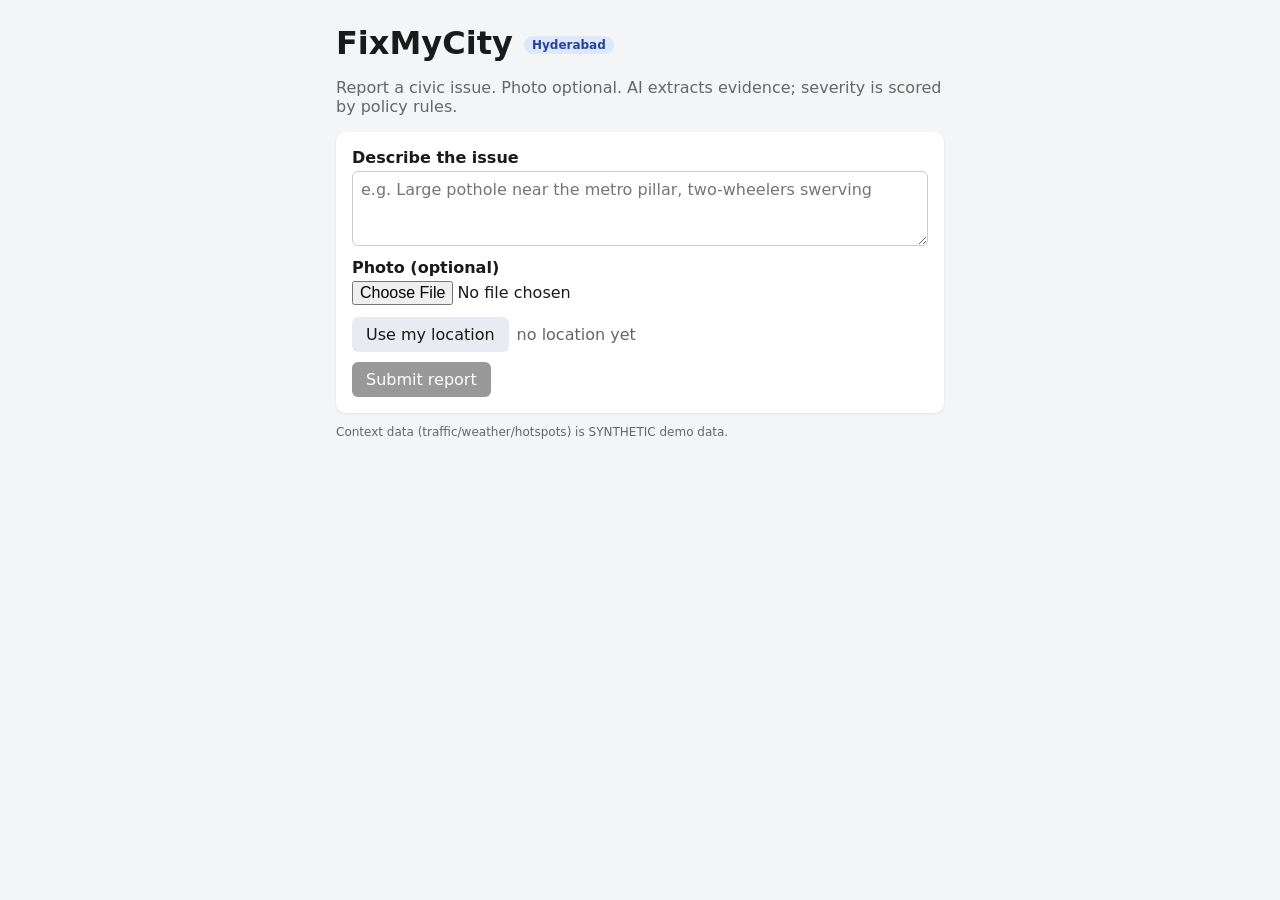
==== static/index.html @ 6e24a87e "feat: working MVP (verified golden path)" ====
<!DOCTYPE html>
<html lang="en">
<head>
<meta charset="utf-8">
<meta name="viewport" content="width=device-width, initial-scale=1">
<title>FixMyCity — Report a civic issue</title>
<link rel="stylesheet" href="/static/style.css">
</head>
<body>
<main class="wrap">
  <h1>FixMyCity <span class="tag">Hyderabad</span></h1>
  <p class="muted">Report a civic issue. Photo optional. AI extracts evidence; severity is scored by policy rules.</p>

  <form id="f">
    <label>Describe the issue
      <textarea name="text" rows="3" placeholder="e.g. Large pothole near the metro pillar, two-wheelers swerving"></textarea>
    </label>

    <label>Photo (optional)
      <input type="file" id="photo" accept="image/*" capture="environment">
    </label>
    <img id="preview" class="preview hidden" alt="photo preview">

    <div class="row">
      <button type="button" id="gps">Use my location</button>
      <span id="loc" class="muted">no location yet</span>
    </div>

    <button type="submit" id="submit" disabled>Submit report</button>
  </form>

  <div id="status" class="hidden"></div>
  <div id="ticket" class="ticket hidden"></div>
  <p class="muted small">Context data (traffic/weather/hotspots) is SYNTHETIC demo data.</p>
</main>

<script>
const qs = new URLSearchParams(location.search);
const site = qs.get('site');
let lat = null, lng = null, acc = null;

const $ = id => document.getElementById(id);

$('gps').onclick = () => {
  $('loc').textContent = 'locating…';
  navigator.geolocation.getCurrentPosition(
    p => { lat = p.coords.latitude; lng = p.coords.longitude; acc = p.coords.accuracy;
           $('loc').textContent = lat.toFixed(5) + ', ' + lng.toFixed(5) + ' (±' + Math.round(acc) + 'm)';
           $('submit').disabled = false; },
    e => { $('loc').textContent = 'location failed: ' + e.message; },
    {enableHighAccuracy: true, timeout: 10000});
};

$('photo').onchange = e => {
  const f = e.target.files[0];
  if (!f) { $('preview').classList.add('hidden'); return; }
  $('preview').src = URL.createObjectURL(f);
  $('preview').classList.remove('hidden');
};

$('f').onsubmit = async e => {
  e.preventDefault();
  const fd = new FormData();
  const t = e.target.text.value.trim();
  if (t) fd.append('text', t);
  const ph = $('photo').files[0];
  if (ph) fd.append('photo', ph);
  if (!t && !ph) { show('status', 'Add text or a photo.', true); return; }
  if (lat === null) { show('status', 'Location required — click "Use my location".', true); return; }
  fd.append('lat', lat); fd.append('lng', lng);
  if (acc !== null) fd.append('accuracy', acc);
  fd.append('timestamp', new Date().toISOString());
  if (site) fd.append('site_id', site);

  $('submit').disabled = true;
  $('ticket').classList.add('hidden');
  show('status', 'Analyzing report with AI… (can take ~15s)', false);
  const t0 = Date.now();
  try {
    const r = await fetch('/api/reports', {method: 'POST', body: fd});
    const d = await r.json();
    if (!r.ok) throw new Error(d.detail || 'submission failed');
    $('status').classList.add('hidden');
    renderTicket(d, ((Date.now() - t0) / 1000).toFixed(1));
  } catch (err) {
    show('status', 'Could not submit: ' + err.message + '. Please try again.', true);
  } finally {
    $('submit').disabled = false;
  }
};

function show(id, msg, isErr) {
  const el = $(id);
  el.textContent = msg;
  el.className = isErr ? 'err' : 'muted';
}

function renderTicket(d, secs) {
  const esc = s => String(s ?? '').replace(/[&<>]/g, c => ({'&':'&amp;','<':'&lt;','>':'&gt;'}[c]));
  const reasons = Object.entries(d.severity_reasons)
    .map(([k, v]) => '<li><b>' + esc(k) + '</b>: ' + v.map(esc).join('; ') + '</li>').join('');
  const list = (t, a) => a && a.length ? '<li><b>' + t + '</b>: ' + a.map(esc).join('; ') + '</li>' : '';
  $('ticket').innerHTML =
    '<h2>Ticket #' + d.incident_id + (d.duplicate_of ? ' <span class="tag">grouped with existing incident</span>' : '') + '</h2>' +
    '<div class="badges">' +
    '<span class="badge sev' + d.urgency + '">urgency ' + d.urgency + '/5</span>' +
    '<span class="badge">' + esc(d.issue_type) + '</span>' +
    '<span class="badge">' + esc(d.service_owner) + '</span>' +
    (d.review_flag ? '<span class="badge review">needs review' + (d.verification === 'urgent' ? ' — URGENT' : '') + '</span>' : '') +
    '</div>' +
    '<p>' + esc(d.summary) + '</p>' +
    '<ul class="kv">' +
    list('Observed evidence', d.observed) + list('Unverified claims', d.claimed) + list('Missing info', d.missing) +
    '<li><b>Confidence</b>: ' + d.confidence + '</li>' +
    '<li><b>Reports on this incident</b>: ' + d.report_count + '</li>' +
    reasons +
    '</ul>' +
    '<p class="muted small">AI provider: ' + esc(d.ai_provider) + ' · processed in ' + secs + 's · ' + esc(d.context_label) + '</p>';
  $('ticket').classList.remove('hidden');
}
</script>
</body>
</html>
---- static/style.css ----
* { box-sizing: border-box; }
body { font-family: system-ui, sans-serif; margin: 0; background: #f4f5f7; color: #1a1a1a; }
.wrap { max-width: 640px; margin: 24px auto; padding: 0 16px; }
.wrap.wide { max-width: 900px; }
h1 { margin: 8px 0; }
.tag { font-size: 12px; background: #dfe7fd; color: #24439b; border-radius: 10px; padding: 2px 8px; vertical-align: middle; }
.tag.seed { background: #fff0d6; color: #8a5a00; }
.tag.live { background: #dcf5e3; color: #176638; }
.muted { color: #666; }
.small { font-size: 12px; }
.err { color: #b00020; }
form { background: #fff; border-radius: 10px; padding: 16px; box-shadow: 0 1px 3px rgba(0,0,0,.08); }
label { display: block; margin-bottom: 12px; font-weight: 600; }
textarea, input[type=file] { display: block; width: 100%; margin-top: 4px; font: inherit; font-weight: 400; }
textarea { border: 1px solid #ccc; border-radius: 6px; padding: 8px; }
button { font: inherit; border: 0; border-radius: 6px; padding: 8px 14px; cursor: pointer; background: #24439b; color: #fff; }
button:disabled { background: #999; cursor: not-allowed; }
.row { display: flex; gap: 8px; align-items: center; margin: 10px 0; }
.row button { background: #e8ebf2; color: #1a1a1a; }
.preview { max-width: 100%; max-height: 220px; border-radius: 8px; margin-bottom: 10px; }
.hidden { display: none; }
.ticket, .card { background: #fff; border-radius: 10px; padding: 16px; margin-top: 16px; box-shadow: 0 1px 3px rgba(0,0,0,.08); }
.card.needsreview { border-left: 4px solid #d97706; }
.cardhead { display: flex; gap: 8px; align-items: center; flex-wrap: wrap; }
.badges { display: flex; gap: 6px; flex-wrap: wrap; margin: 6px 0; }
.badge { background: #e8ebf2; border-radius: 10px; padding: 3px 10px; font-size: 13px; }
.badge.review { background: #fde8e8; color: #9b1c1c; }
.sev1 { background: #e2f0e4; } .sev2 { background: #eaf3d8; } .sev3 { background: #fdf3d0; }
.sev4 { background: #fde2c8; } .sev5 { background: #f8cfcf; }
.kv { text-align: left; font-size: 14px; padding-left: 18px; }
.meta { color: #555; font-size: 13px; margin: 6px 0; }
#status { margin-top: 12px; }
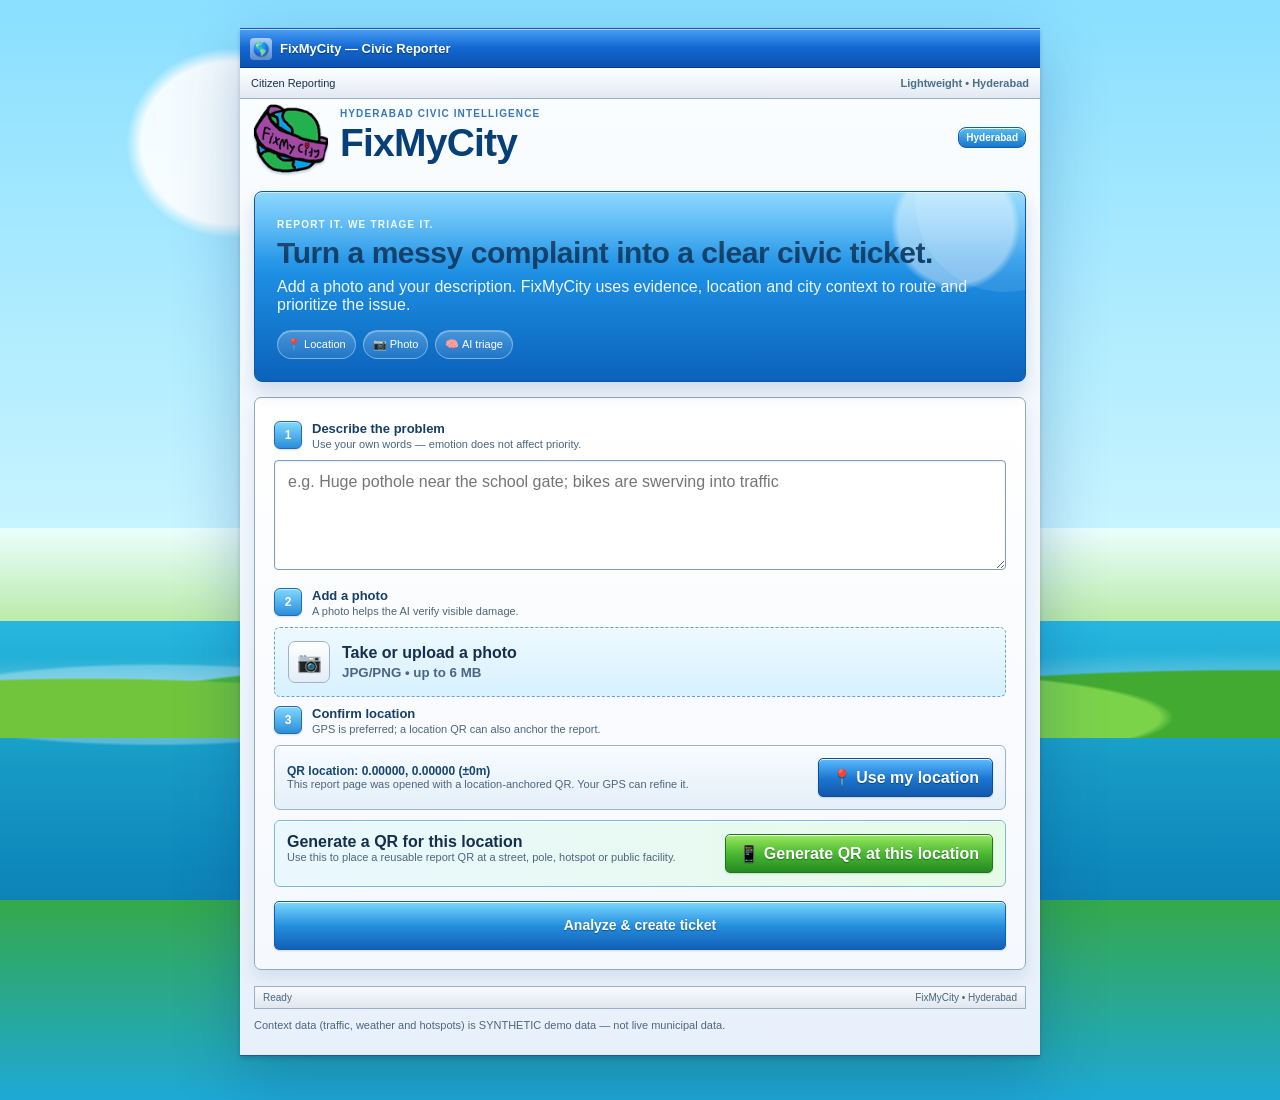
==== commit 3684da98: "FixMyCIty hackathon mvp" ====
--- a/static/index.html
+++ b/static/index.html
@@ -2,79 +2,243 @@
 <html lang="en">
 <head>
 <meta charset="utf-8">
-<meta name="viewport" content="width=device-width, initial-scale=1">
+<meta name="viewport" content="width=device-width, initial-scale=1, viewport-fit=cover">
+<meta name="theme-color" content="#0b4f6c">
 <title>FixMyCity — Report a civic issue</title>
 <link rel="stylesheet" href="/static/style.css">
+<link rel="manifest" href="/static/manifest.webmanifest">
 </head>
-<body>
-<main class="wrap">
-  <h1>FixMyCity <span class="tag">Hyderabad</span></h1>
-  <p class="muted">Report a civic issue. Photo optional. AI extracts evidence; severity is scored by policy rules.</p>
-
-  <form id="f">
-    <label>Describe the issue
-      <textarea name="text" rows="3" placeholder="e.g. Large pothole near the metro pillar, two-wheelers swerving"></textarea>
-    </label>
-
-    <label>Photo (optional)
+<body class="citizen-page">
+<main class="wrap citizen-shell xp-window">
+  <div class="xp-titlebar">
+    <div class="xp-title"><span class="xp-title-icon">🌎</span><strong>FixMyCity — Civic Reporter</strong></div>
+  </div>
+  <div class="xp-toolbar"><span>Citizen Reporting</span><span class="toolbar-spacer"></span><span class="toolbar-status">Lightweight • Hyderabad</span></div>
+  <header class="brandbar">
+    <div class="brand-lockup">
+      <img src="/static/logo.png" class="brand-logo" alt="FixMyCity logo" onerror="this.style.display='none'">
+      <div>
+        <div class="eyebrow">Hyderabad Civic Intelligence</div>
+        <h1>FixMyCity</h1>
+      </div>
+    </div>
+    <span class="tag city-tag">Hyderabad</span>
+  </header>
+
+  <section class="hero-card">
+    <div>
+      <span class="hero-kicker">Report it. We triage it.</span>
+      <h2>Turn a messy complaint into a clear civic ticket.</h2>
+      <p class="muted">Add a photo and your description. FixMyCity uses evidence, location and city context to route and prioritize the issue.</p>
+    </div>
+    <div class="signal-strip">
+      <span>📍 Location</span><span>📷 Photo</span><span>🧠 AI triage</span>
+    </div>
+  </section>
+
+  <form id="f" class="report-card">
+    <div class="section-title"><span class="step">1</span><div><b>Describe the problem</b><span class="muted small">Use your own words — emotion does not affect priority.</span></div></div>
+    <textarea name="text" rows="4" placeholder="e.g. Huge pothole near the school gate; bikes are swerving into traffic"></textarea>
+
+    <div class="section-title"><span class="step">2</span><div><b>Add a photo</b><span class="muted small">A photo helps the AI verify visible damage.</span></div></div>
+    <label class="photo-drop" for="photo">
+      <span class="photo-icon">📷</span>
+      <span><b>Take or upload a photo</b><small>JPG/PNG • up to 6 MB</small></span>
       <input type="file" id="photo" accept="image/*" capture="environment">
     </label>
-    <img id="preview" class="preview hidden" alt="photo preview">
-
-    <div class="row">
-      <button type="button" id="gps">Use my location</button>
-      <span id="loc" class="muted">no location yet</span>
-    </div>
-
-    <button type="submit" id="submit" disabled>Submit report</button>
+    <div class="preview-wrap hidden" id="previewWrap">
+      <img id="preview" class="preview" alt="Report photo preview">
+      <button type="button" class="ghost danger-text" id="clearPhoto">Remove photo</button>
+    </div>
+
+    <div class="section-title"><span class="step">3</span><div><b>Confirm location</b><span class="muted small">GPS is preferred; a location QR can also anchor the report.</span></div></div>
+    <div class="location-panel">
+      <div>
+        <div class="location-status" id="loc">Location not set</div>
+        <div class="muted small" id="locHint">We do not need you to type an address.</div>
+      </div>
+      <button type="button" class="secondary glossy" id="gps">📍 Use my location</button>
+    </div>
+
+    <div class="qr-tools">
+      <div>
+        <b>Generate a QR for this location</b>
+        <p class="muted small">Use this to place a reusable report QR at a street, pole, hotspot or public facility.</p>
+      </div>
+      <button type="button" id="makeQr" class="aero-green glossy" disabled>📱 Generate QR at this location</button>
+    </div>
+    <div id="qrPanel" class="qr-panel hidden">
+      <div class="qr-preview-wrap"><img id="qrPreview" alt="Generated location QR"></div>
+      <div class="qr-copy"><b>Location QR ready</b><p class="muted small" id="qrMeta"></p><div class="row wrap-buttons"><a id="qrOpen" class="button-link" target="_blank" rel="noopener">Open QR</a><a id="qrDownload" class="button-link" download="fixmycity-location-qr.png">Download SVG</a></div></div>
+    </div>
+
+    <button type="submit" id="submit" class="primary-cta" disabled>Analyze & create ticket</button>
   </form>
 
-  <div id="status" class="hidden"></div>
+  <div id="status" class="status hidden"></div>
   <div id="ticket" class="ticket hidden"></div>
-  <p class="muted small">Context data (traffic/weather/hotspots) is SYNTHETIC demo data.</p>
+  <div class="xp-statusbar"><span>Ready</span><span>FixMyCity • Hyderabad</span></div>
+  <p class="muted small footer-note">Context data (traffic, weather and hotspots) is SYNTHETIC demo data — not live municipal data.</p>
 </main>
 
 <script>
 const qs = new URLSearchParams(location.search);
 const site = qs.get('site');
-let lat = null, lng = null, acc = null;
+const qrLat = Number(qs.get('lat'));
+const qrLng = Number(qs.get('lng'));
+const qrAccuracy = Number(qs.get('qr_accuracy'));
+let lat = Number.isFinite(qrLat) ? qrLat : null;
+let lng = Number.isFinite(qrLng) ? qrLng : null;
+let acc = Number.isFinite(qrAccuracy) ? qrAccuracy : null;
 
 const $ = id => document.getElementById(id);
+const esc = s => String(s ?? '').replace(/[&<>]/g, c => ({'&':'&amp;','<':'&lt;','>':'&gt;'}[c]));
+
+function markLocation(source) {
+  if (lat === null || lng === null) return;
+  $('loc').textContent = `${source}: ${lat.toFixed(5)}, ${lng.toFixed(5)}${acc !== null ? ` (±${Math.round(acc)}m)` : ''}`;
+  $('locHint').textContent = source === 'QR location'
+    ? 'This report page was opened with a location-anchored QR. Your GPS can refine it.'
+    : 'Location captured. You can now submit or generate a reusable QR.';
+  $('submit').disabled = false;
+  $('makeQr').disabled = false;
+}
+
+if (lat !== null) markLocation('QR location');
+else if (navigator.geolocation) {
+  $('locHint').textContent = 'Requesting your location…';
+  navigator.geolocation.getCurrentPosition(
+    p => { lat = p.coords.latitude; lng = p.coords.longitude; acc = p.coords.accuracy; markLocation('GPS'); },
+    () => { $('locHint').textContent = 'Tap “Use my location” to continue.'; },
+    {enableHighAccuracy: true, timeout: 8000, maximumAge: 30000}
+  );
+}
 
 $('gps').onclick = () => {
-  $('loc').textContent = 'locating…';
+  $('loc').textContent = 'Locating…';
+  $('locHint').textContent = 'Requesting a precise browser location.';
   navigator.geolocation.getCurrentPosition(
-    p => { lat = p.coords.latitude; lng = p.coords.longitude; acc = p.coords.accuracy;
-           $('loc').textContent = lat.toFixed(5) + ', ' + lng.toFixed(5) + ' (±' + Math.round(acc) + 'm)';
-           $('submit').disabled = false; },
-    e => { $('loc').textContent = 'location failed: ' + e.message; },
-    {enableHighAccuracy: true, timeout: 10000});
-};
-
-$('photo').onchange = e => {
+    p => { lat = p.coords.latitude; lng = p.coords.longitude; acc = p.coords.accuracy; markLocation('GPS'); },
+    e => { $('loc').textContent = 'Location unavailable'; $('locHint').textContent = e.message; },
+    {enableHighAccuracy: true, timeout: 10000, maximumAge: 0}
+  );
+};
+
+let compressedPhoto = null;
+let photoObjectUrl = null;
+
+async function optimizePhoto(file) {
+  if (!file || !file.type.startsWith('image/')) return file;
+  if (file.size <= 900 * 1024) return file;
+  const url = URL.createObjectURL(file);
+  try {
+    const img = await new Promise((resolve, reject) => {
+      const el = new Image();
+      el.onload = () => resolve(el);
+      el.onerror = reject;
+      el.src = url;
+    });
+    const maxSide = 1440;
+    const scale = Math.min(1, maxSide / Math.max(img.naturalWidth, img.naturalHeight));
+    const canvas = document.createElement('canvas');
+    canvas.width = Math.max(1, Math.round(img.naturalWidth * scale));
+    canvas.height = Math.max(1, Math.round(img.naturalHeight * scale));
+    const ctx = canvas.getContext('2d', {alpha: false});
+    ctx.drawImage(img, 0, 0, canvas.width, canvas.height);
+    const blob = await new Promise(resolve => canvas.toBlob(resolve, 'image/jpeg', 0.78));
+    if (!blob || blob.size >= file.size) return file;
+    return new File([blob], 'fixmycity-photo.jpg', {type: 'image/jpeg', lastModified: Date.now()});
+  } finally {
+    URL.revokeObjectURL(url);
+  }
+}
+
+$('photo').onchange = async e => {
   const f = e.target.files[0];
-  if (!f) { $('preview').classList.add('hidden'); return; }
-  $('preview').src = URL.createObjectURL(f);
-  $('preview').classList.remove('hidden');
+  compressedPhoto = null;
+  if (photoObjectUrl) URL.revokeObjectURL(photoObjectUrl);
+  if (!f) { $('previewWrap').classList.add('hidden'); return; }
+  photoObjectUrl = URL.createObjectURL(f);
+  $('preview').src = photoObjectUrl;
+  $('previewWrap').classList.remove('hidden');
+  if (f.size > 900 * 1024) {
+    try {
+      compressedPhoto = await optimizePhoto(f);
+      $('locHint').textContent = `Photo ready • ${(compressedPhoto.size / 1024 / 1024).toFixed(1)} MB upload size`;
+    } catch (_) {
+      compressedPhoto = f;
+    }
+  } else {
+    compressedPhoto = f;
+  }
+};
+$('clearPhoto').onclick = () => {
+  $('photo').value = '';
+  compressedPhoto = null;
+  if (photoObjectUrl) URL.revokeObjectURL(photoObjectUrl);
+  photoObjectUrl = null;
+  $('previewWrap').classList.add('hidden');
+};
+
+let qrObjectUrl = null;
+
+$('makeQr').onclick = async () => {
+  if (lat === null || lng === null) {
+    show('status', 'Location required — tap “Use my location” first.', true);
+    return;
+  }
+  $('makeQr').disabled = true;
+  $('makeQr').textContent = 'Generating…';
+  try {
+    const params = new URLSearchParams({lat: lat.toFixed(6), lng: lng.toFixed(6)});
+    if (acc !== null) params.set('accuracy', String(Math.round(acc)));
+    const r = await fetch(`/api/qr?${params.toString()}`, {cache: 'no-store', headers: {'Accept': 'image/png'}});
+    if (!r.ok) {
+      let detail = `QR generation failed (${r.status})`;
+      try { const d = await r.json(); detail = d.detail || detail; } catch (_) {}
+      throw new Error(detail);
+    }
+    const png = await r.arrayBuffer();
+    const bytes = new Uint8Array(png);
+    if (bytes.length < 8 || bytes[0] !== 0x89 || bytes[1] !== 0x50 || bytes[2] !== 0x4e || bytes[3] !== 0x47) throw new Error('QR server returned invalid image data.');
+    if (qrObjectUrl) URL.revokeObjectURL(qrObjectUrl);
+    const blob = new Blob([png], {type: 'image/png'});
+    qrObjectUrl = URL.createObjectURL(blob);
+    $('qrPreview').src = qrObjectUrl;
+    $('qrOpen').href = qrObjectUrl;
+    $('qrDownload').href = qrObjectUrl;
+    const qrUrl = r.headers.get('X-FixMyCity-QR-URL');
+    $('qrMeta').textContent = qrUrl
+      ? `Ready for ${lat.toFixed(5)}, ${lng.toFixed(5)} • opens ${qrUrl}`
+      : `Anchored to ${lat.toFixed(5)}, ${lng.toFixed(5)}.`;
+    $('qrPanel').classList.remove('hidden');
+    show('status', 'Location QR generated successfully.', false);
+  } catch (e) {
+    show('status', e.message || 'QR generation failed.', true);
+  } finally {
+    $('makeQr').disabled = false;
+    $('makeQr').textContent = '📱 Generate QR at this location';
+  }
 };
 
 $('f').onsubmit = async e => {
   e.preventDefault();
   const fd = new FormData();
   const t = e.target.text.value.trim();
+  const ph = $('photo').files[0];
+  if (!t && !ph) { show('status', 'Add text or a photo.', true); return; }
+  if (lat === null || lng === null) { show('status', 'Location required — tap “Use my location”.', true); return; }
   if (t) fd.append('text', t);
-  const ph = $('photo').files[0];
-  if (ph) fd.append('photo', ph);
-  if (!t && !ph) { show('status', 'Add text or a photo.', true); return; }
-  if (lat === null) { show('status', 'Location required — click "Use my location".', true); return; }
+  if (ph) fd.append('photo', compressedPhoto || ph);
   fd.append('lat', lat); fd.append('lng', lng);
   if (acc !== null) fd.append('accuracy', acc);
   fd.append('timestamp', new Date().toISOString());
   if (site) fd.append('site_id', site);
+  if (Number.isFinite(qrLat) && Number.isFinite(qrLng)) { fd.append('qr_lat', qrLat); fd.append('qr_lng', qrLng); }
 
   $('submit').disabled = true;
   $('ticket').classList.add('hidden');
-  show('status', 'Analyzing report with AI… (can take ~15s)', false);
+  show('status', 'Analyzing evidence and creating your ticket…', false);
   const t0 = Date.now();
   try {
     const r = await fetch('/api/reports', {method: 'POST', body: fd});
@@ -92,32 +256,28 @@
 function show(id, msg, isErr) {
   const el = $(id);
   el.textContent = msg;
-  el.className = isErr ? 'err' : 'muted';
+  el.className = isErr ? 'status err' : 'status muted';
 }
 
 function renderTicket(d, secs) {
-  const esc = s => String(s ?? '').replace(/[&<>]/g, c => ({'&':'&amp;','<':'&lt;','>':'&gt;'}[c]));
-  const reasons = Object.entries(d.severity_reasons)
+  const reasons = Object.entries(d.severity_reasons || {})
     .map(([k, v]) => '<li><b>' + esc(k) + '</b>: ' + v.map(esc).join('; ') + '</li>').join('');
   const list = (t, a) => a && a.length ? '<li><b>' + t + '</b>: ' + a.map(esc).join('; ') + '</li>' : '';
   $('ticket').innerHTML =
-    '<h2>Ticket #' + d.incident_id + (d.duplicate_of ? ' <span class="tag">grouped with existing incident</span>' : '') + '</h2>' +
+    '<div class="ticket-head"><div><span class="hero-kicker">Ticket created</span><h2>#' + d.incident_id + '</h2></div><span class="tag live">Live submission</span></div>' +
     '<div class="badges">' +
-    '<span class="badge sev' + d.urgency + '">urgency ' + d.urgency + '/5</span>' +
+    '<span class="badge sev' + d.urgency + '">Urgency ' + d.urgency + '/5</span>' +
     '<span class="badge">' + esc(d.issue_type) + '</span>' +
-    '<span class="badge">' + esc(d.service_owner) + '</span>' +
-    (d.review_flag ? '<span class="badge review">needs review' + (d.verification === 'urgent' ? ' — URGENT' : '') + '</span>' : '') +
+    '<span class="badge owner-badge">' + esc(d.service_owner) + '</span>' +
+    (d.review_flag ? '<span class="badge review">Needs review' + (d.verification === 'urgent' ? ' — URGENT' : '') + '</span>' : '') +
     '</div>' +
-    '<p>' + esc(d.summary) + '</p>' +
-    '<ul class="kv">' +
-    list('Observed evidence', d.observed) + list('Unverified claims', d.claimed) + list('Missing info', d.missing) +
-    '<li><b>Confidence</b>: ' + d.confidence + '</li>' +
-    '<li><b>Reports on this incident</b>: ' + d.report_count + '</li>' +
-    reasons +
-    '</ul>' +
-    '<p class="muted small">AI provider: ' + esc(d.ai_provider) + ' · processed in ' + secs + 's · ' + esc(d.context_label) + '</p>';
+    '<p class="ticket-summary">' + esc(d.summary) + '</p>' +
+    '<div class="ticket-grid"><div><div class="mini-label">Evidence</div><ul class="kv">' + list('Observed', d.observed) + list('Unverified', d.claimed) + list('Missing', d.missing) + '</ul></div>' +
+    '<div><div class="mini-label">Why this priority</div><ul class="kv">' + reasons + '</ul></div></div>' +
+    '<div class="ticket-foot">Confidence: ' + d.confidence + ' · Reports on incident: ' + d.report_count + ' · ' + esc(d.context_label) + ' · processed in ' + secs + 's</div>';
   $('ticket').classList.remove('hidden');
 }
+if ('serviceWorker' in navigator) navigator.serviceWorker.register('/static/sw.js').catch(() => {});
 </script>
 </body>
 </html>
--- a/static/style.css
+++ b/static/style.css
@@ -1,32 +1,264 @@
+:root {
+  --xp-blue-1: #0a55bd;
+  --xp-blue-2: #2f8cf0;
+  --xp-blue-3: #69b9ff;
+  --xp-blue-dark: #073f9a;
+  --xp-sky: #bfefff;
+  --xp-cloud: rgba(255,255,255,.86);
+  --xp-green: #35a936;
+  --xp-green-dark: #1a6e2a;
+  --xp-lime: #8ed13c;
+  --xp-water: #19a9d7;
+  --xp-purple: #8d4bc3;
+  --ink: #15304d;
+  --muted: #4c667e;
+  --line: #8aa6bf;
+  --paper: #fff;
+  --red: #c31c2f;
+  --yellow: #f4c62a;
+  --shadow: 0 16px 34px rgba(11, 60, 121, .22);
+}
 * { box-sizing: border-box; }
-body { font-family: system-ui, sans-serif; margin: 0; background: #f4f5f7; color: #1a1a1a; }
-.wrap { max-width: 640px; margin: 24px auto; padding: 0 16px; }
-.wrap.wide { max-width: 900px; }
-h1 { margin: 8px 0; }
-.tag { font-size: 12px; background: #dfe7fd; color: #24439b; border-radius: 10px; padding: 2px 8px; vertical-align: middle; }
-.tag.seed { background: #fff0d6; color: #8a5a00; }
-.tag.live { background: #dcf5e3; color: #176638; }
-.muted { color: #666; }
-.small { font-size: 12px; }
-.err { color: #b00020; }
-form { background: #fff; border-radius: 10px; padding: 16px; box-shadow: 0 1px 3px rgba(0,0,0,.08); }
-label { display: block; margin-bottom: 12px; font-weight: 600; }
-textarea, input[type=file] { display: block; width: 100%; margin-top: 4px; font: inherit; font-weight: 400; }
-textarea { border: 1px solid #ccc; border-radius: 6px; padding: 8px; }
-button { font: inherit; border: 0; border-radius: 6px; padding: 8px 14px; cursor: pointer; background: #24439b; color: #fff; }
-button:disabled { background: #999; cursor: not-allowed; }
-.row { display: flex; gap: 8px; align-items: center; margin: 10px 0; }
-.row button { background: #e8ebf2; color: #1a1a1a; }
-.preview { max-width: 100%; max-height: 220px; border-radius: 8px; margin-bottom: 10px; }
-.hidden { display: none; }
-.ticket, .card { background: #fff; border-radius: 10px; padding: 16px; margin-top: 16px; box-shadow: 0 1px 3px rgba(0,0,0,.08); }
-.card.needsreview { border-left: 4px solid #d97706; }
-.cardhead { display: flex; gap: 8px; align-items: center; flex-wrap: wrap; }
-.badges { display: flex; gap: 6px; flex-wrap: wrap; margin: 6px 0; }
-.badge { background: #e8ebf2; border-radius: 10px; padding: 3px 10px; font-size: 13px; }
-.badge.review { background: #fde8e8; color: #9b1c1c; }
-.sev1 { background: #e2f0e4; } .sev2 { background: #eaf3d8; } .sev3 { background: #fdf3d0; }
-.sev4 { background: #fde2c8; } .sev5 { background: #f8cfcf; }
-.kv { text-align: left; font-size: 14px; padding-left: 18px; }
-.meta { color: #555; font-size: 13px; margin: 6px 0; }
-#status { margin-top: 12px; }
+html { scroll-behavior: smooth; }
+body {
+  font-family: Tahoma, Verdana, "Trebuchet MS", sans-serif;
+  margin: 0;
+  color: var(--ink);
+  min-height: 100vh;
+  background:
+    radial-gradient(ellipse at 18% 13%, rgba(255,255,255,.9) 0 6%, transparent 7%),
+    radial-gradient(ellipse at 27% 15%, rgba(255,255,255,.75) 0 7%, transparent 8%),
+    linear-gradient(#8adfff 0%, #c7f4ff 48%, #eaffff 48%, #86d44a 66%, #38a934 79%, #1ea8d6 100%);
+  background-attachment: scroll;
+  overflow-x: hidden;
+}
+body::before {
+  content: "";
+  position: fixed;
+  left: -7vw;
+  right: -7vw;
+  bottom: 18vh;
+  height: 170px;
+  z-index: -1;
+  background:
+    radial-gradient(ellipse at 12% 90%, #71c53d 0 19%, transparent 20%),
+    radial-gradient(ellipse at 36% 92%, #49b734 0 26%, transparent 27%),
+    radial-gradient(ellipse at 66% 88%, #7bd34a 0 21%, transparent 22%),
+    radial-gradient(ellipse at 92% 94%, #42aa31 0 25%, transparent 26%);
+  filter: drop-shadow(0 -10px 8px rgba(255,255,255,.22));
+}
+body::after {
+  content: "";
+  position: fixed;
+  left: -4vw;
+  right: -4vw;
+  bottom: 0;
+  height: 31vh;
+  z-index: -2;
+  background:
+    radial-gradient(ellipse at 15% 30%, rgba(255,255,255,.28) 0 14%, transparent 15%),
+    radial-gradient(ellipse at 43% 50%, rgba(255,255,255,.18) 0 18%, transparent 19%),
+    linear-gradient(to bottom, rgba(17,176,231,.88), rgba(11,128,191,.94));
+}
+a { color: inherit; }
+.wrap { max-width: 800px; margin: 28px auto 44px; padding: 0 16px 24px; }
+.wrap.wide { max-width: 1180px; }
+.wrap.xp-window { padding-left: 0; padding-right: 0; }
+.xp-window > .admin-header,
+.xp-window > .dashboard-hero,
+.xp-window > .metric-grid,
+.xp-window > .incident-list { margin-left: 16px; margin-right: 16px; }
+.xp-window {
+  background: linear-gradient(#fbffff 0%, #f8fbff 18%, #e8f0fb 100%);
+  border: 1px solid #1559bb;
+  border-left: 0;
+  border-right: 0;
+  border-radius: 0;
+  box-shadow: 0 2px 0 rgba(255,255,255,.72) inset, 0 22px 60px rgba(0,55,128,.28), 0 2px 5px rgba(0,0,0,.18);
+  overflow: hidden;
+}
+.xp-titlebar {
+  height: 39px;
+  display: flex;
+  align-items: center;
+  justify-content: space-between;
+  gap: 10px;
+  padding: 0 8px 0 10px;
+  color: #fff;
+  background: linear-gradient(180deg, #4b9ff5 0%, #1268d1 48%, #0c4fae 100%);
+  box-shadow: inset 0 1px rgba(255,255,255,.6), inset 0 -1px rgba(0,38,105,.55);
+  text-shadow: 0 1px 1px rgba(0,0,0,.45);
+}
+.xp-title { min-width: 0; display: flex; align-items: center; gap: 8px; white-space: nowrap; overflow: hidden; text-overflow: ellipsis; font-size: 13px; }
+.xp-title strong { overflow: hidden; text-overflow: ellipsis; }
+.xp-title-icon { width: 22px; height: 22px; display: grid; place-items: center; border-radius: 4px; background: linear-gradient(#fff9, #f1f1f155); font-size: 13px; }
+.xp-toolbar { height: 31px; display:flex; align-items:center; gap: 15px; padding: 0 11px; background: linear-gradient(#ffffff, #e1e9f3); border-bottom: 1px solid #9bb0c7; color:#15304d; font-size: 11px; box-shadow: inset 0 1px #fff; }
+.xp-toolbar span { white-space: nowrap; }
+.toolbar-spacer { flex: 1; }
+.toolbar-status { color: #477089; font-weight: 700; }
+.xp-statusbar { margin: 16px -2px 0; padding: 5px 8px; border: 1px solid #9ab0c5; background: linear-gradient(#f9fbfe, #dfe7f0); display:flex; justify-content:space-between; gap:10px; color:#4b657d; font-size:10px; }
+.citizen-shell > .brandbar, .citizen-shell > .hero-card, .citizen-shell > form, .citizen-shell > .status, .citizen-shell > .ticket, .citizen-shell > .footer-note, .citizen-shell > .xp-statusbar { margin-left: 14px; margin-right: 14px; }
+.admin-page { background: transparent; }
+.admin-header { padding-top: 13px !important; }
+.admin-header, .brandbar { display: flex; align-items: center; justify-content: space-between; gap: 16px; margin-bottom: 15px; }
+.brand-lockup { display: flex; align-items: center; gap: 12px; min-width: 0; }
+.brand-logo { width: 74px; height: 77px; object-fit: contain; object-position: center; flex: 0 0 auto; filter: drop-shadow(0 2px 1px rgba(22,74,129,.24)); }
+h1, h2, p { margin-top: 0; }
+h1 { font-size: clamp(28px, 5vw, 39px); line-height: 1.05; margin-bottom: 4px; letter-spacing: -.02em; color: #073f78; text-shadow: 0 1px 0 #fff; }
+h2 { font-size: clamp(21px, 4vw, 30px); line-height: 1.13; letter-spacing: -.015em; margin-bottom: 8px; color: #113f69; }
+.eyebrow { color: #3978b8; font-size: 10px; font-weight: 900; letter-spacing: .11em; text-transform: uppercase; margin-bottom: 4px; }
+.muted { color: var(--muted); }
+.small { font-size: 11px; }
+.err { color: var(--red); }
+.hidden { display: none !important; }
+.tag { font-size: 10px; font-weight: 900; background: linear-gradient(#edf7ff, #cfe8fb); color: #154e8d; border: 1px solid #86acd1; border-radius: 8px; padding: 4px 7px; vertical-align: middle; box-shadow: inset 0 1px #fff; }
+.tag.seed { background: linear-gradient(#fff6ca, #f4dc8a); color: #7a5a00; border-color: #d8b866; }
+.tag.live { background: linear-gradient(#e5ffd9, #b9e89f); color: #1b6c21; border-color: #7dbd69; }
+.admin-tag { background: linear-gradient(#e9f3ff, #c4dcff); color: #174e8f; border-color: #7fa9d6; }
+.city-tag { background: linear-gradient(#57bff2, #1776cf); color:white; border-color:#0f5da7; }
+.hero-card, .dashboard-hero {
+  background:
+    radial-gradient(circle at 91% 18%, rgba(255,255,255,.42) 0 8%, transparent 9%),
+    linear-gradient(180deg, #65c9ff 0%, #1c8de2 45%, #0b62ba 100%);
+  color: white;
+  border: 1px solid #0d57a7;
+  border-radius: 8px;
+  padding: 22px;
+  box-shadow: inset 0 1px rgba(255,255,255,.56), 0 10px 18px rgba(9,68,133,.16);
+  margin-bottom: 15px;
+  overflow: hidden;
+  position: relative;
+}
+.hero-card::before, .dashboard-hero::before { content:""; position:absolute; left:0; right:0; top:0; height:35%; background: linear-gradient(rgba(255,255,255,.26), rgba(255,255,255,0)); pointer-events:none; }
+.hero-card:after, .dashboard-hero:after { content:""; position: absolute; width: 180px; height: 180px; border-radius: 50%; right: -70px; top: -80px; background: rgba(255,255,255,.10); }
+.hero-card .muted, .dashboard-hero p { color: rgba(255,255,255,.93); }
+.hero-kicker { display:inline-block; font-size:10px; font-weight:900; text-transform:uppercase; letter-spacing:.12em; color:#effcff; margin-bottom:6px; }
+.signal-strip { display:flex; gap:7px; flex-wrap:wrap; margin-top:16px; }
+.signal-strip span { background:linear-gradient(rgba(255,255,255,.22), rgba(255,255,255,.08)); border:1px solid rgba(255,255,255,.34); padding:7px 9px; border-radius:999px; font-size:11px; box-shadow:inset 0 1px rgba(255,255,255,.3); }
+.report-card, .ticket {
+  background: linear-gradient(#ffffff, #f5f8fd);
+  border: 1px solid #91a8c1;
+  border-radius: 7px;
+  padding: 19px;
+  box-shadow: inset 0 1px #fff, 0 8px 16px rgba(22,67,111,.1);
+}
+.section-title { display:flex; gap:10px; align-items:flex-start; margin:4px 0 10px; }
+.section-title + textarea { margin-bottom:18px; }
+.section-title b { display:block; font-size:13px; color:#173f67; }
+.section-title .small { display:block; margin-top:2px; }
+.step { width:28px; height:28px; display:inline-grid; place-items:center; border-radius:6px; background:linear-gradient(#82d7ff,#2a8ed9); color:white; border:1px solid #1f6cad; font-weight:900; font-size:12px; flex:0 0 auto; box-shadow: inset 0 1px rgba(255,255,255,.45), 0 1px 2px rgba(0,0,0,.14); }
+textarea { display:block; width:100%; margin:0; padding:12px 13px; resize:vertical; min-height:110px; font:inherit; border:1px solid #7f9db9; border-radius:4px; outline:none; color:var(--ink); background:#fff; box-shadow: inset 0 1px 2px rgba(0,0,0,.09), 0 1px 0 #fff; }
+textarea:focus { border-color:#2479d0; box-shadow:0 0 0 2px rgba(44,136,221,.22), inset 0 1px 2px rgba(0,0,0,.08); }
+.photo-drop { display:flex; align-items:center; gap:12px; border:1px dashed #6aa2cf; background:linear-gradient(#eef9ff,#d7f1ff); border-radius:6px; padding:13px; cursor:pointer; margin-bottom:9px; box-shadow:inset 0 1px #fff; }
+.photo-drop:hover { background:linear-gradient(#f2fbff,#c8ebff); border-color:#2985d3; }
+.photo-drop input { display:none; }
+.photo-drop small { display:block; color:#4b6680; margin-top:3px; font-weight:600; }
+.photo-icon { width:42px; height:42px; border-radius:7px; display:grid; place-items:center; background:linear-gradient(#fff,#e3edf6); border:1px solid #9ab3ca; font-size:20px; box-shadow:inset 0 1px #fff; }
+.preview-wrap { display:flex; align-items:center; gap:10px; flex-wrap:wrap; margin:8px 0 14px; }
+.preview { width:min(100%,420px); max-height:250px; object-fit:cover; border-radius:6px; border:1px solid #7696b3; box-shadow:0 5px 14px rgba(15,59,105,.18); }
+.location-panel, .qr-tools { display:flex; justify-content:space-between; gap:14px; align-items:center; border:1px solid #9ab4cf; background:linear-gradient(#f7fcff,#e4eff9); border-radius:6px; padding:12px; margin-bottom:10px; box-shadow:inset 0 1px #fff; }
+.location-status { font-weight:900; font-size:12px; color:#17476f; }
+.qr-tools { background:linear-gradient(90deg,#eaf8ff,#e6fbe6); border-color:#7eb8d7; }
+.qr-panel { display:flex; gap:16px; align-items:center; padding:14px; border:1px solid #8ab7d4; background:linear-gradient(#f8ffff,#e0f4ff); border-radius:6px; margin:4px 0 14px; box-shadow:inset 0 1px #fff; }
+.qr-preview-wrap { background:white; padding:8px; border-radius:4px; border:1px solid #8fa7bd; flex:0 0 auto; box-shadow:0 1px 4px rgba(0,0,0,.11); }
+.qr-preview-wrap img { display:block; width:150px; height:150px; }
+.qr-copy { min-width:0; }
+.wrap-buttons { flex-wrap:wrap; }
+button, .button-link { font:inherit; border:1px solid #6d8eaa; border-radius:5px; padding:9px 13px; cursor:pointer; text-decoration:none; display:inline-flex; align-items:center; justify-content:center; font-weight:900; transition:filter .14s ease, transform .12s ease, box-shadow .12s ease; box-shadow: inset 0 1px rgba(255,255,255,.85), 0 1px 2px rgba(0,0,0,.14); background:linear-gradient(#fefefe,#d9e8f7); color:#153a5f; }
+button:hover, .button-link:hover { filter:brightness(1.03); transform:translateY(-1px); }
+button:active, .button-link:active { transform:translateY(0); box-shadow:inset 0 2px 3px rgba(0,0,0,.15); }
+button:disabled { background:#bdc9d3 !important; color:#eef2f5 !important; cursor:not-allowed; transform:none; filter:none; }
+.glossy { background:linear-gradient(#5fbaf9,#1772c8 52%,#0e58ae); color:#fff; border-color:#0d4c99; text-shadow:0 1px 1px rgba(0,0,0,.4); }
+.aero-green { background:linear-gradient(#9ae85f,#48b731 52%,#258a21); color:#fff; border-color:#1f751e; text-shadow:0 1px 1px rgba(0,0,0,.36); }
+.primary-cta { width:100%; margin-top:4px; background:linear-gradient(#7bd8ff,#238ddc 52%,#1360b7); color:#fff; min-height:49px; border-color:#0f5fae; font-size:14px; text-shadow:0 1px 1px rgba(0,0,0,.38); }
+.secondary { background:linear-gradient(#5bbcff,#1b75cf 54%,#1258ab); color:white; border-color:#0d4d98; text-shadow:0 1px 1px rgba(0,0,0,.4); }
+.outline { background:linear-gradient(#fff,#dcebf6); color:#1a5d93; border-color:#6f9fc4; }
+.ghost { background:linear-gradient(#fff,#e2e9f1); color:#24415a; }
+.danger-text { color:var(--red); }
+.button-link { background:linear-gradient(#6bbffb,#2478cf); color:#fff; border-color:#0d529f; }
+.light-link { background:linear-gradient(#fff,#dfeaf5); color:#17436a; border-color:#7d9cb8; }
+.row { display:flex; gap:8px; align-items:center; margin:9px 0; }
+.status { margin:14px 2px; padding:10px 12px; border-radius:5px; background:#e5f5ff; border:1px solid #8cb6d5; box-shadow:inset 0 1px #fff; }
+.status.err { background:#fff0f0; border-color:#db9a9a; }
+.status-actions { gap:6px; flex-wrap:wrap; }
+.status-btn { min-width:102px; padding:8px 11px; }
+.status-btn.status-open { background:linear-gradient(#edf6ff,#cfe4f8); color:#205783; border-color:#83a9c8; }
+.status-btn.status-progress { background:linear-gradient(#fff8e7,#f6df9a); color:#7a5b08; border-color:#d4b256; }
+.status-btn.status-resolved { background:linear-gradient(#ecffe9,#bfe9aa); color:#286529; border-color:#83bd72; }
+.status-btn.active { box-shadow: inset 0 2px 4px rgba(0,0,0,.18), 0 0 0 2px rgba(34,119,193,.16); transform:translateY(1px); font-weight:900; }
+.status-btn.status-open.active { background:linear-gradient(#78c2ff,#2d87d9 56%,#1c6ab7); color:#fff; border-color:#145998; text-shadow:0 1px rgba(0,0,0,.3); }
+.status-btn.status-progress.active { background:linear-gradient(#ffd76e,#e9a522 56%,#c87d13); color:#fff; border-color:#9f620c; text-shadow:0 1px rgba(0,0,0,.3); }
+.status-btn.status-resolved.active { background:linear-gradient(#9ce96e,#43ad37 56%,#2a7f24); color:#fff; border-color:#21691e; text-shadow:0 1px rgba(0,0,0,.3); }
+.ticket { margin-top:15px; }
+.ticket-head { display:flex; justify-content:space-between; gap:12px; align-items:center; }
+.ticket-head h2 { margin:0; }
+.ticket-summary { font-size:16px; font-weight:700; margin:13px 0; color:#173e61; }
+.ticket-grid { display:grid; grid-template-columns:1fr 1fr; gap:13px; }
+.mini-label { color:#1e6ca8; font-size:10px; text-transform:uppercase; letter-spacing:.1em; font-weight:900; margin-bottom:5px; }
+.kv { text-align:left; font-size:12px; padding-left:19px; line-height:1.45; }
+.ticket-foot { border-top:1px solid #b0c1d0; margin-top:13px; padding-top:10px; color:#5f7487; font-size:10px; }
+.footer-note { margin:10px 2px 0; }
+/* Admin */
+.admin-header { padding-top:13px; }
+.dashboard-hero { display:flex; justify-content:space-between; gap:18px; align-items:flex-end; }
+.hero-note { background:rgba(255,255,255,.18); border:1px solid rgba(255,255,255,.35); padding:9px 11px; border-radius:6px; font-size:11px; white-space:nowrap; box-shadow:inset 0 1px rgba(255,255,255,.2); }
+.metric-grid { display:grid; grid-template-columns:repeat(4,1fr); gap:10px; margin-bottom:14px; }
+.metric { background:linear-gradient(#fff,#ebf2f9); border:1px solid #91a8bf; border-radius:6px; padding:13px; box-shadow:inset 0 1px #fff, 0 5px 12px rgba(21,62,101,.08); }
+.metric span { display:block; color:#587088; font-size:10px; font-weight:900; text-transform:uppercase; letter-spacing:.08em; }
+.metric b { display:block; font-size:26px; margin-top:3px; color:#154876; }
+.metric.urgent { border-color:#d69393; background:linear-gradient(#fffdfd,#ffe9ea); }
+.metric.review-metric { border-color:#d8bd80; background:linear-gradient(#fffdf6,#fff2cc); }
+.incident-list { display:grid; gap:11px; }
+.incident-card { display:grid; grid-template-columns:185px 1fr; gap:15px; background:linear-gradient(#fff,#edf4fb); border:1px solid #8ca5bd; border-radius:7px; padding:12px; box-shadow:inset 0 1px #fff, 0 7px 15px rgba(16,56,97,.09); overflow:hidden; }
+.incident-card.needsreview { border-left:5px solid #df920d; }
+.incident-visual { min-width:0; }
+.photo-frame, .photo-empty { display:block; width:100%; aspect-ratio:4 / 3; border-radius:5px; overflow:hidden; background:#dbe7f2; border:1px solid #7794af; text-decoration:none; box-shadow:inset 0 1px rgba(255,255,255,.8); }
+.photo-frame img { width:100%; height:100%; object-fit:cover; display:block; }
+.photo-empty { display:grid; place-items:center; align-content:center; gap:4px; color:#617b92; background:linear-gradient(#eef5fa,#dbe7f2); }
+.photo-empty span { font-size:24px; }
+.photo-empty small { font-size:10px; }
+.photo-frame.broken { display:grid; place-items:center; color:var(--muted); font-size:11px; }
+.incident-body { min-width:0; }
+.cardhead { display:flex; gap:6px; align-items:center; flex-wrap:wrap; }
+.issue-title { font-size:15px; font-weight:900; color:#153f66; }
+.incident-summary { font-size:14px; font-weight:700; line-height:1.4; margin:9px 0 10px; color:#27435c; }
+.meta-grid { display:grid; grid-template-columns:repeat(3,minmax(0,1fr)); gap:7px; }
+.meta-grid span { display:block; background:linear-gradient(#f8fcff,#e6eef7); border:1px solid #c0d0df; border-radius:4px; padding:7px 8px; font-size:11px; color:#5f7487; }
+.meta-grid b { display:block; color:#35526e; font-size:9px; text-transform:uppercase; letter-spacing:.08em; margin-bottom:2px; }
+.reason-panel { margin-top:9px; border-top:1px solid #b8c8d7; padding-top:8px; }
+.reason-panel summary { cursor:pointer; color:#236ba1; font-weight:900; font-size:11px; }
+.actions { margin-top:10px; }
+.empty-state { background:linear-gradient(#fff,#eef4fa); border:1px dashed #8ca8c2; border-radius:6px; padding:26px; text-align:center; color:#607b93; }
+.badges { display:flex; gap:6px; flex-wrap:wrap; margin:6px 0; }
+.badge { background:linear-gradient(#edf4fa,#d8e5f0); color:#24435e; border:1px solid #a2b8cb; border-radius:7px; padding:4px 7px; font-size:10px; font-weight:900; box-shadow:inset 0 1px #fff; }
+.badge.review { background:linear-gradient(#fff3f3,#ffd7da); color:#98202a; border-color:#df8b92; }
+.sev1 { background:linear-gradient(#ecfff1,#c0efcb); color:#1d6b2c; border-color:#85c395; }
+.sev2 { background:linear-gradient(#f2ffdf,#d8efad); color:#4e7a10; border-color:#a8c677; }
+.sev3 { background:linear-gradient(#fff8da,#ffe899); color:#8b6200; border-color:#dfc161; }
+.sev4 { background:linear-gradient(#fff0dc,#ffc67f); color:#944800; border-color:#e2a15c; }
+.sev5 { background:linear-gradient(#ffe7e8,#ffb5bb); color:#a31f2c; border-color:#e08a91; }
+.owner-badge { background:linear-gradient(#ebf3ff,#c9ddf8); color:#245a91; border-color:#8caed0; }
+
+@media (max-width:760px) {
+  .wrap { margin:12px auto 24px; padding:0 8px 12px; }
+  .xp-toolbar { gap:10px; overflow:hidden; }
+  .xp-toolbar span:nth-child(3), .xp-toolbar span:nth-child(4) { display:none; }
+  .brandbar, .admin-header, .dashboard-hero { align-items:flex-start; }
+  .hero-card, .dashboard-hero, .report-card, .ticket { border-radius:6px; padding:16px; }
+  .location-panel, .qr-tools, .qr-panel { flex-direction:column; align-items:stretch; }
+  .ticket-grid { grid-template-columns:1fr; }
+  .metric-grid { grid-template-columns:repeat(2,1fr); }
+  .incident-card { grid-template-columns:1fr; }
+  .incident-visual { max-width:300px; }
+  .dashboard-hero { flex-direction:column; }
+  .hero-note { white-space:normal; }
+  .brand-logo { width:62px; height:64px; }
+}
+@media (max-width:460px) {
+  .brand-logo { width:56px; height:58px; }
+  .city-tag { display:none; }
+  .metric-grid { grid-template-columns:1fr 1fr; gap:7px; }
+  .metric { padding:10px; }
+  .meta-grid { grid-template-columns:repeat(2,minmax(0,1fr)); }
+  .actions { flex-wrap:wrap; }
+}
